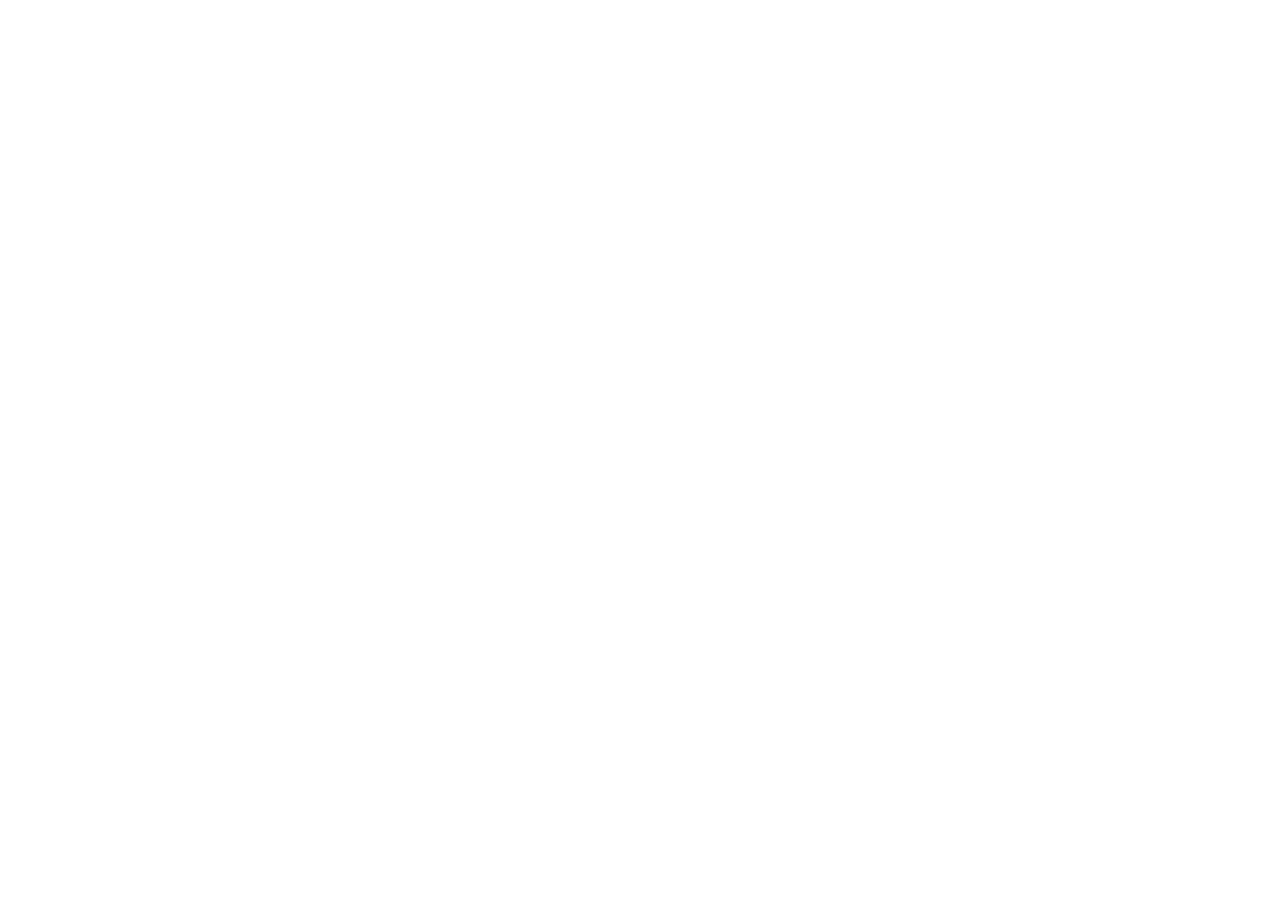
==== login.html @ a5b2ebad "初始化了第二遍学习大事件项目" ====
<!DOCTYPE html>
<html lang="en">

<head>
    <meta charset="UTF-8">
    <meta name="viewport" content="width=device-width, initial-scale=1.0">
    <title>大事件-登录/注册页</title>
</head>

<body>

</body>

</html>
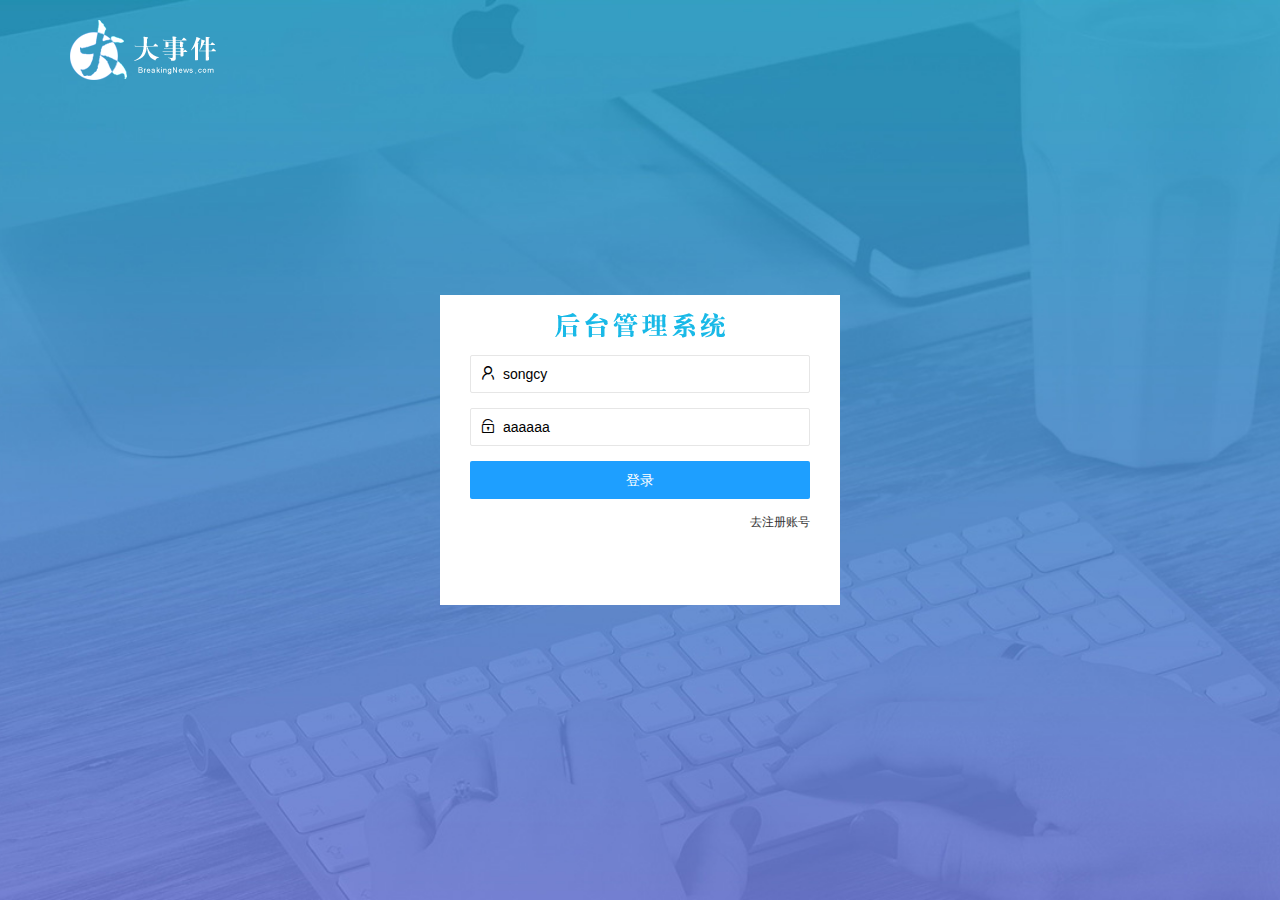
==== commit 4a21caea: "登录和注册页面开发完成" ====
--- a/login.html
+++ b/login.html
@@ -5,10 +5,91 @@
     <meta charset="UTF-8">
     <meta name="viewport" content="width=device-width, initial-scale=1.0">
     <title>大事件-登录/注册页</title>
+    <!-- 引入layui样式文件 -->
+    <link rel="stylesheet" href="/assets/lib/layui/css/layui.css">
+    <!-- 引入自己的样式文件 -->
+    <link rel="stylesheet" href="/assets/css/login.css">
 </head>
 
+
 <body>
+    <!-- 顶部logo模块 -->
+    <div class="layui-main">
+        <img src="/assets/images/logo.png" alt="">
+    </div>
+    <!-- 注册和登录区域 -->
+    <div class="loginAndRegBox">
+        <!-- 登录注册的标题 -->
+        <div class="titleBox"></div>
+        <!-- 登录div -->
+        <div class="login-box">
+            <form class="layui-form" id="form_login">
+                <!-- 用户名 -->
+                <div class="layui-form-item">
+                    <i class="layui-icon layui-icon-username"></i>
+                    <input value="songcy" type="text" name="username" required lay-verify="required" placeholder="请输入用户名"
+                        autocomplete="off" class="layui-input">
+                </div>
+                <!-- 密码 -->
+                <div class="layui-form-item">
+                    <i class="layui-icon layui-icon-password"></i>
+                    <input value="aaaaaa" type="text" name="password" required lay-verify="required|pwd" placeholder="请输入密码"
+                        autocomplete="off" class="layui-input">
+                </div>
+                <!-- 登录 -->
+                <div class="layui-form-item">
+                    <button class="layui-btn layui-btn-normal layui-btn-fluid" lay-submit
+                        lay-filter="formDemo">登录</button>
+                </div>
+                <!-- 点击跳转 -->
+                <div class="layui-form-item links">
+                    <a href="javascript:;" id="link_reg">去注册账号</a>
+                </div>
+            </form>
 
+        </div>
+        <!-- 注册div -->
+        <div class="reg-box">
+            <!-- 注册页面 -->
+            <form class="layui-form" id="form_reg">
+                <!-- 用户名 -->
+                <div class="layui-form-item">
+                    <i class="layui-icon layui-icon-username"></i>
+                    <input type="text" name="username" required lay-verify="required" placeholder="请输入用户名"
+                        autocomplete="off" class="layui-input">
+                </div>
+                <!-- 密码 -->
+                <div class="layui-form-item">
+                    <i class="layui-icon layui-icon-password"></i>
+                    <input type="text" name="password" required lay-verify="required|pwd" placeholder="请输入密码"
+                        autocomplete="off" class="layui-input">
+                </div>
+                <!-- 确认密码 -->
+                <div class="layui-form-item">
+                    <i class="layui-icon layui-icon-password"></i>
+                    <input type="text" name="repassword" required lay-verify="required|pwd|repwd" placeholder="请输入密码"
+                        autocomplete="off" class="layui-input">
+                </div>
+                <!-- 注册 -->
+                <div class="layui-form-item">
+                    <button class="layui-btn layui-btn-normal layui-btn-fluid" lay-submit
+                        lay-filter="formDemo">注册</button>
+                </div>
+                <!-- 点击跳转 -->
+                <div class="layui-form-item links">
+                    <a href="javascript:;" id="link_login">去登录</a>
+                </div>
+            </form>
+
+        </div>
+
+    </div>
+    <!-- 引入layui的JS文件 -->
+    <script src="/assets/lib/layui/layui.all.js"></script>
+    <!-- 引入jq文件 -->
+    <script src="/assets/lib/jquery.js"></script>
+    <!-- 引入自己的js -->
+    <script src="/assets/js/login.js"></script>
 </body>
 
 </html>--- a/assets/lib/layui/css/layui.css
+++ b/assets/lib/layui/css/layui.css
@@ -0,0 +1,2 @@
+/** layui-v2.5.5 MIT License By https://www.layui.com */
+ .layui-inline,img{display:inline-block;vertical-align:middle}h1,h2,h3,h4,h5,h6{font-weight:400}.layui-edge,.layui-header,.layui-inline,.layui-main{position:relative}.layui-body,.layui-edge,.layui-elip{overflow:hidden}.layui-btn,.layui-edge,.layui-inline,img{vertical-align:middle}.layui-btn,.layui-disabled,.layui-icon,.layui-unselect{-moz-user-select:none;-webkit-user-select:none;-ms-user-select:none}.layui-elip,.layui-form-checkbox span,.layui-form-pane .layui-form-label{text-overflow:ellipsis;white-space:nowrap}.layui-breadcrumb,.layui-tree-btnGroup{visibility:hidden}blockquote,body,button,dd,div,dl,dt,form,h1,h2,h3,h4,h5,h6,input,li,ol,p,pre,td,textarea,th,ul{margin:0;padding:0;-webkit-tap-highlight-color:rgba(0,0,0,0)}a:active,a:hover{outline:0}img{border:none}li{list-style:none}table{border-collapse:collapse;border-spacing:0}h4,h5,h6{font-size:100%}button,input,optgroup,option,select,textarea{font-family:inherit;font-size:inherit;font-style:inherit;font-weight:inherit;outline:0}pre{white-space:pre-wrap;white-space:-moz-pre-wrap;white-space:-pre-wrap;white-space:-o-pre-wrap;word-wrap:break-word}body{line-height:24px;font:14px Helvetica Neue,Helvetica,PingFang SC,Tahoma,Arial,sans-serif}hr{height:1px;margin:10px 0;border:0;clear:both}a{color:#333;text-decoration:none}a:hover{color:#777}a cite{font-style:normal;*cursor:pointer}.layui-border-box,.layui-border-box *{box-sizing:border-box}.layui-box,.layui-box *{box-sizing:content-box}.layui-clear{clear:both;*zoom:1}.layui-clear:after{content:'\20';clear:both;*zoom:1;display:block;height:0}.layui-inline{*display:inline;*zoom:1}.layui-edge{display:inline-block;width:0;height:0;border-width:6px;border-style:dashed;border-color:transparent}.layui-edge-top{top:-4px;border-bottom-color:#999;border-bottom-style:solid}.layui-edge-right{border-left-color:#999;border-left-style:solid}.layui-edge-bottom{top:2px;border-top-color:#999;border-top-style:solid}.layui-edge-left{border-right-color:#999;border-right-style:solid}.layui-disabled,.layui-disabled:hover{color:#d2d2d2!important;cursor:not-allowed!important}.layui-circle{border-radius:100%}.layui-show{display:block!important}.layui-hide{display:none!important}@font-face{font-family:layui-icon;src:url(../font/iconfont.eot?v=250);src:url(../font/iconfont.eot?v=250#iefix) format('embedded-opentype'),url(../font/iconfont.woff2?v=250) format('woff2'),url(../font/iconfont.woff?v=250) format('woff'),url(../font/iconfont.ttf?v=250) format('truetype'),url(../font/iconfont.svg?v=250#layui-icon) format('svg')}.layui-icon{font-family:layui-icon!important;font-size:16px;font-style:normal;-webkit-font-smoothing:antialiased;-moz-osx-font-smoothing:grayscale}.layui-icon-reply-fill:before{content:"\e611"}.layui-icon-set-fill:before{content:"\e614"}.layui-icon-menu-fill:before{content:"\e60f"}.layui-icon-search:before{content:"\e615"}.layui-icon-share:before{content:"\e641"}.layui-icon-set-sm:before{content:"\e620"}.layui-icon-engine:before{content:"\e628"}.layui-icon-close:before{content:"\1006"}.layui-icon-close-fill:before{content:"\1007"}.layui-icon-chart-screen:before{content:"\e629"}.layui-icon-star:before{content:"\e600"}.layui-icon-circle-dot:before{content:"\e617"}.layui-icon-chat:before{content:"\e606"}.layui-icon-release:before{content:"\e609"}.layui-icon-list:before{content:"\e60a"}.layui-icon-chart:before{content:"\e62c"}.layui-icon-ok-circle:before{content:"\1005"}.layui-icon-layim-theme:before{content:"\e61b"}.layui-icon-table:before{content:"\e62d"}.layui-icon-right:before{content:"\e602"}.layui-icon-left:before{content:"\e603"}.layui-icon-cart-simple:before{content:"\e698"}.layui-icon-face-cry:before{content:"\e69c"}.layui-icon-face-smile:before{content:"\e6af"}.layui-icon-survey:before{content:"\e6b2"}.layui-icon-tree:before{content:"\e62e"}.layui-icon-upload-circle:before{content:"\e62f"}.layui-icon-add-circle:before{content:"\e61f"}.layui-icon-download-circle:before{content:"\e601"}.layui-icon-templeate-1:before{content:"\e630"}.layui-icon-util:before{content:"\e631"}.layui-icon-face-surprised:before{content:"\e664"}.layui-icon-edit:before{content:"\e642"}.layui-icon-speaker:before{content:"\e645"}.layui-icon-down:before{content:"\e61a"}.layui-icon-file:before{content:"\e621"}.layui-icon-layouts:before{content:"\e632"}.layui-icon-rate-half:before{content:"\e6c9"}.layui-icon-add-circle-fine:before{content:"\e608"}.layui-icon-prev-circle:before{content:"\e633"}.layui-icon-read:before{content:"\e705"}.layui-icon-404:before{content:"\e61c"}.layui-icon-carousel:before{content:"\e634"}.layui-icon-help:before{content:"\e607"}.layui-icon-code-circle:before{content:"\e635"}.layui-icon-water:before{content:"\e636"}.layui-icon-username:before{content:"\e66f"}.layui-icon-find-fill:before{content:"\e670"}.layui-icon-about:before{content:"\e60b"}.layui-icon-location:before{content:"\e715"}.layui-icon-up:before{content:"\e619"}.layui-icon-pause:before{content:"\e651"}.layui-icon-date:before{content:"\e637"}.layui-icon-layim-uploadfile:before{content:"\e61d"}.layui-icon-delete:before{content:"\e640"}.layui-icon-play:before{content:"\e652"}.layui-icon-top:before{content:"\e604"}.layui-icon-friends:before{content:"\e612"}.layui-icon-refresh-3:before{content:"\e9aa"}.layui-icon-ok:before{content:"\e605"}.layui-icon-layer:before{content:"\e638"}.layui-icon-face-smile-fine:before{content:"\e60c"}.layui-icon-dollar:before{content:"\e659"}.layui-icon-group:before{content:"\e613"}.layui-icon-layim-download:before{content:"\e61e"}.layui-icon-picture-fine:before{content:"\e60d"}.layui-icon-link:before{content:"\e64c"}.layui-icon-diamond:before{content:"\e735"}.layui-icon-log:before{content:"\e60e"}.layui-icon-rate-solid:before{content:"\e67a"}.layui-icon-fonts-del:before{content:"\e64f"}.layui-icon-unlink:before{content:"\e64d"}.layui-icon-fonts-clear:before{content:"\e639"}.layui-icon-triangle-r:before{content:"\e623"}.layui-icon-circle:before{content:"\e63f"}.layui-icon-radio:before{content:"\e643"}.layui-icon-align-center:before{content:"\e647"}.layui-icon-align-right:before{content:"\e648"}.layui-icon-align-left:before{content:"\e649"}.layui-icon-loading-1:before{content:"\e63e"}.layui-icon-return:before{content:"\e65c"}.layui-icon-fonts-strong:before{content:"\e62b"}.layui-icon-upload:before{content:"\e67c"}.layui-icon-dialogue:before{content:"\e63a"}.layui-icon-video:before{content:"\e6ed"}.layui-icon-headset:before{content:"\e6fc"}.layui-icon-cellphone-fine:before{content:"\e63b"}.layui-icon-add-1:before{content:"\e654"}.layui-icon-face-smile-b:before{content:"\e650"}.layui-icon-fonts-html:before{content:"\e64b"}.layui-icon-form:before{content:"\e63c"}.layui-icon-cart:before{content:"\e657"}.layui-icon-camera-fill:before{content:"\e65d"}.layui-icon-tabs:before{content:"\e62a"}.layui-icon-fonts-code:before{content:"\e64e"}.layui-icon-fire:before{content:"\e756"}.layui-icon-set:before{content:"\e716"}.layui-icon-fonts-u:before{content:"\e646"}.layui-icon-triangle-d:before{content:"\e625"}.layui-icon-tips:before{content:"\e702"}.layui-icon-picture:before{content:"\e64a"}.layui-icon-more-vertical:before{content:"\e671"}.layui-icon-flag:before{content:"\e66c"}.layui-icon-loading:before{content:"\e63d"}.layui-icon-fonts-i:before{content:"\e644"}.layui-icon-refresh-1:before{content:"\e666"}.layui-icon-rmb:before{content:"\e65e"}.layui-icon-home:before{content:"\e68e"}.layui-icon-user:before{content:"\e770"}.layui-icon-notice:before{content:"\e667"}.layui-icon-login-weibo:before{content:"\e675"}.layui-icon-voice:before{content:"\e688"}.layui-icon-upload-drag:before{content:"\e681"}.layui-icon-login-qq:before{content:"\e676"}.layui-icon-snowflake:before{content:"\e6b1"}.layui-icon-file-b:before{content:"\e655"}.layui-icon-template:before{content:"\e663"}.layui-icon-auz:before{content:"\e672"}.layui-icon-console:before{content:"\e665"}.layui-icon-app:before{content:"\e653"}.layui-icon-prev:before{content:"\e65a"}.layui-icon-website:before{content:"\e7ae"}.layui-icon-next:before{content:"\e65b"}.layui-icon-component:before{content:"\e857"}.layui-icon-more:before{content:"\e65f"}.layui-icon-login-wechat:before{content:"\e677"}.layui-icon-shrink-right:before{content:"\e668"}.layui-icon-spread-left:before{content:"\e66b"}.layui-icon-camera:before{content:"\e660"}.layui-icon-note:before{content:"\e66e"}.layui-icon-refresh:before{content:"\e669"}.layui-icon-female:before{content:"\e661"}.layui-icon-male:before{content:"\e662"}.layui-icon-password:before{content:"\e673"}.layui-icon-senior:before{content:"\e674"}.layui-icon-theme:before{content:"\e66a"}.layui-icon-tread:before{content:"\e6c5"}.layui-icon-praise:before{content:"\e6c6"}.layui-icon-star-fill:before{content:"\e658"}.layui-icon-rate:before{content:"\e67b"}.layui-icon-template-1:before{content:"\e656"}.layui-icon-vercode:before{content:"\e679"}.layui-icon-cellphone:before{content:"\e678"}.layui-icon-screen-full:before{content:"\e622"}.layui-icon-screen-restore:before{content:"\e758"}.layui-icon-cols:before{content:"\e610"}.layui-icon-export:before{content:"\e67d"}.layui-icon-print:before{content:"\e66d"}.layui-icon-slider:before{content:"\e714"}.layui-icon-addition:before{content:"\e624"}.layui-icon-subtraction:before{content:"\e67e"}.layui-icon-service:before{content:"\e626"}.layui-icon-transfer:before{content:"\e691"}.layui-main{width:1140px;margin:0 auto}.layui-header{z-index:1000;height:60px}.layui-header a:hover{transition:all .5s;-webkit-transition:all .5s}.layui-side{position:fixed;left:0;top:0;bottom:0;z-index:999;width:200px;overflow-x:hidden}.layui-side-scroll{position:relative;width:220px;height:100%;overflow-x:hidden}.layui-body{position:absolute;left:200px;right:0;top:0;bottom:0;z-index:998;width:auto;overflow-y:auto;box-sizing:border-box}.layui-layout-body{overflow:hidden}.layui-layout-admin .layui-header{background-color:#23262E}.layui-layout-admin .layui-side{top:60px;width:200px;overflow-x:hidden}.layui-layout-admin .layui-body{position:fixed;top:60px;bottom:44px}.layui-layout-admin .layui-main{width:auto;margin:0 15px}.layui-layout-admin .layui-footer{position:fixed;left:200px;right:0;bottom:0;height:44px;line-height:44px;padding:0 15px;background-color:#eee}.layui-layout-admin .layui-logo{position:absolute;left:0;top:0;width:200px;height:100%;line-height:60px;text-align:center;color:#009688;font-size:16px}.layui-layout-admin .layui-header .layui-nav{background:0 0}.layui-layout-left{position:absolute!important;left:200px;top:0}.layui-layout-right{position:absolute!important;right:0;top:0}.layui-container{position:relative;margin:0 auto;padding:0 15px;box-sizing:border-box}.layui-fluid{position:relative;margin:0 auto;padding:0 15px}.layui-row:after,.layui-row:before{content:'';display:block;clear:both}.layui-col-lg1,.layui-col-lg10,.layui-col-lg11,.layui-col-lg12,.layui-col-lg2,.layui-col-lg3,.layui-col-lg4,.layui-col-lg5,.layui-col-lg6,.layui-col-lg7,.layui-col-lg8,.layui-col-lg9,.layui-col-md1,.layui-col-md10,.layui-col-md11,.layui-col-md12,.layui-col-md2,.layui-col-md3,.layui-col-md4,.layui-col-md5,.layui-col-md6,.layui-col-md7,.layui-col-md8,.layui-col-md9,.layui-col-sm1,.layui-col-sm10,.layui-col-sm11,.layui-col-sm12,.layui-col-sm2,.layui-col-sm3,.layui-col-sm4,.layui-col-sm5,.layui-col-sm6,.layui-col-sm7,.layui-col-sm8,.layui-col-sm9,.layui-col-xs1,.layui-col-xs10,.layui-col-xs11,.layui-col-xs12,.layui-col-xs2,.layui-col-xs3,.layui-col-xs4,.layui-col-xs5,.layui-col-xs6,.layui-col-xs7,.layui-col-xs8,.layui-col-xs9{position:relative;display:block;box-sizing:border-box}.layui-col-xs1,.layui-col-xs10,.layui-col-xs11,.layui-col-xs12,.layui-col-xs2,.layui-col-xs3,.layui-col-xs4,.layui-col-xs5,.layui-col-xs6,.layui-col-xs7,.layui-col-xs8,.layui-col-xs9{float:left}.layui-col-xs1{width:8.33333333%}.layui-col-xs2{width:16.66666667%}.layui-col-xs3{width:25%}.layui-col-xs4{width:33.33333333%}.layui-col-xs5{width:41.66666667%}.layui-col-xs6{width:50%}.layui-col-xs7{width:58.33333333%}.layui-col-xs8{width:66.66666667%}.layui-col-xs9{width:75%}.layui-col-xs10{width:83.33333333%}.layui-col-xs11{width:91.66666667%}.layui-col-xs12{width:100%}.layui-col-xs-offset1{margin-left:8.33333333%}.layui-col-xs-offset2{margin-left:16.66666667%}.layui-col-xs-offset3{margin-left:25%}.layui-col-xs-offset4{margin-left:33.33333333%}.layui-col-xs-offset5{margin-left:41.66666667%}.layui-col-xs-offset6{margin-left:50%}.layui-col-xs-offset7{margin-left:58.33333333%}.layui-col-xs-offset8{margin-left:66.66666667%}.layui-col-xs-offset9{margin-left:75%}.layui-col-xs-offset10{margin-left:83.33333333%}.layui-col-xs-offset11{margin-left:91.66666667%}.layui-col-xs-offset12{margin-left:100%}@media screen and (max-width:768px){.layui-hide-xs{display:none!important}.layui-show-xs-block{display:block!important}.layui-show-xs-inline{display:inline!important}.layui-show-xs-inline-block{display:inline-block!important}}@media screen and (min-width:768px){.layui-container{width:750px}.layui-hide-sm{display:none!important}.layui-show-sm-block{display:block!important}.layui-show-sm-inline{display:inline!important}.layui-show-sm-inline-block{display:inline-block!important}.layui-col-sm1,.layui-col-sm10,.layui-col-sm11,.layui-col-sm12,.layui-col-sm2,.layui-col-sm3,.layui-col-sm4,.layui-col-sm5,.layui-col-sm6,.layui-col-sm7,.layui-col-sm8,.layui-col-sm9{float:left}.layui-col-sm1{width:8.33333333%}.layui-col-sm2{width:16.66666667%}.layui-col-sm3{width:25%}.layui-col-sm4{width:33.33333333%}.layui-col-sm5{width:41.66666667%}.layui-col-sm6{width:50%}.layui-col-sm7{width:58.33333333%}.layui-col-sm8{width:66.66666667%}.layui-col-sm9{width:75%}.layui-col-sm10{width:83.33333333%}.layui-col-sm11{width:91.66666667%}.layui-col-sm12{width:100%}.layui-col-sm-offset1{margin-left:8.33333333%}.layui-col-sm-offset2{margin-left:16.66666667%}.layui-col-sm-offset3{margin-left:25%}.layui-col-sm-offset4{margin-left:33.33333333%}.layui-col-sm-offset5{margin-left:41.66666667%}.layui-col-sm-offset6{margin-left:50%}.layui-col-sm-offset7{margin-left:58.33333333%}.layui-col-sm-offset8{margin-left:66.66666667%}.layui-col-sm-offset9{margin-left:75%}.layui-col-sm-offset10{margin-left:83.33333333%}.layui-col-sm-offset11{margin-left:91.66666667%}.layui-col-sm-offset12{margin-left:100%}}@media screen and (min-width:992px){.layui-container{width:970px}.layui-hide-md{display:none!important}.layui-show-md-block{display:block!important}.layui-show-md-inline{display:inline!important}.layui-show-md-inline-block{display:inline-block!important}.layui-col-md1,.layui-col-md10,.layui-col-md11,.layui-col-md12,.layui-col-md2,.layui-col-md3,.layui-col-md4,.layui-col-md5,.layui-col-md6,.layui-col-md7,.layui-col-md8,.layui-col-md9{float:left}.layui-col-md1{width:8.33333333%}.layui-col-md2{width:16.66666667%}.layui-col-md3{width:25%}.layui-col-md4{width:33.33333333%}.layui-col-md5{width:41.66666667%}.layui-col-md6{width:50%}.layui-col-md7{width:58.33333333%}.layui-col-md8{width:66.66666667%}.layui-col-md9{width:75%}.layui-col-md10{width:83.33333333%}.layui-col-md11{width:91.66666667%}.layui-col-md12{width:100%}.layui-col-md-offset1{margin-left:8.33333333%}.layui-col-md-offset2{margin-left:16.66666667%}.layui-col-md-offset3{margin-left:25%}.layui-col-md-offset4{margin-left:33.33333333%}.layui-col-md-offset5{margin-left:41.66666667%}.layui-col-md-offset6{margin-left:50%}.layui-col-md-offset7{margin-left:58.33333333%}.layui-col-md-offset8{margin-left:66.66666667%}.layui-col-md-offset9{margin-left:75%}.layui-col-md-offset10{margin-left:83.33333333%}.layui-col-md-offset11{margin-left:91.66666667%}.layui-col-md-offset12{margin-left:100%}}@media screen and (min-width:1200px){.layui-container{width:1170px}.layui-hide-lg{display:none!important}.layui-show-lg-block{display:block!important}.layui-show-lg-inline{display:inline!important}.layui-show-lg-inline-block{display:inline-block!important}.layui-col-lg1,.layui-col-lg10,.layui-col-lg11,.layui-col-lg12,.layui-col-lg2,.layui-col-lg3,.layui-col-lg4,.layui-col-lg5,.layui-col-lg6,.layui-col-lg7,.layui-col-lg8,.layui-col-lg9{float:left}.layui-col-lg1{width:8.33333333%}.layui-col-lg2{width:16.66666667%}.layui-col-lg3{width:25%}.layui-col-lg4{width:33.33333333%}.layui-col-lg5{width:41.66666667%}.layui-col-lg6{width:50%}.layui-col-lg7{width:58.33333333%}.layui-col-lg8{width:66.66666667%}.layui-col-lg9{width:75%}.layui-col-lg10{width:83.33333333%}.layui-col-lg11{width:91.66666667%}.layui-col-lg12{width:100%}.layui-col-lg-offset1{margin-left:8.33333333%}.layui-col-lg-offset2{margin-left:16.66666667%}.layui-col-lg-offset3{margin-left:25%}.layui-col-lg-offset4{margin-left:33.33333333%}.layui-col-lg-offset5{margin-left:41.66666667%}.layui-col-lg-offset6{margin-left:50%}.layui-col-lg-offset7{margin-left:58.33333333%}.layui-col-lg-offset8{margin-left:66.66666667%}.layui-col-lg-offset9{margin-left:75%}.layui-col-lg-offset10{margin-left:83.33333333%}.layui-col-lg-offset11{margin-left:91.66666667%}.layui-col-lg-offset12{margin-left:100%}}.layui-col-space1{margin:-.5px}.layui-col-space1>*{padding:.5px}.layui-col-space3{margin:-1.5px}.layui-col-space3>*{padding:1.5px}.layui-col-space5{margin:-2.5px}.layui-col-space5>*{padding:2.5px}.layui-col-space8{margin:-3.5px}.layui-col-space8>*{padding:3.5px}.layui-col-space10{margin:-5px}.layui-col-space10>*{padding:5px}.layui-col-space12{margin:-6px}.layui-col-space12>*{padding:6px}.layui-col-space15{margin:-7.5px}.layui-col-space15>*{padding:7.5px}.layui-col-space18{margin:-9px}.layui-col-space18>*{padding:9px}.layui-col-space20{margin:-10px}.layui-col-space20>*{padding:10px}.layui-col-space22{margin:-11px}.layui-col-space22>*{padding:11px}.layui-col-space25{margin:-12.5px}.layui-col-space25>*{padding:12.5px}.layui-col-space30{margin:-15px}.layui-col-space30>*{padding:15px}.layui-btn,.layui-input,.layui-select,.layui-textarea,.layui-upload-button{outline:0;-webkit-appearance:none;transition:all .3s;-webkit-transition:all .3s;box-sizing:border-box}.layui-elem-quote{margin-bottom:10px;padding:15px;line-height:22px;border-left:5px solid #009688;border-radius:0 2px 2px 0;background-color:#f2f2f2}.layui-quote-nm{border-style:solid;border-width:1px 1px 1px 5px;background:0 0}.layui-elem-field{margin-bottom:10px;padding:0;border-width:1px;border-style:solid}.layui-elem-field legend{margin-left:20px;padding:0 10px;font-size:20px;font-weight:300}.layui-field-title{margin:10px 0 20px;border-width:1px 0 0}.layui-field-box{padding:10px 15px}.layui-field-title .layui-field-box{padding:10px 0}.layui-progress{position:relative;height:6px;border-radius:20px;background-color:#e2e2e2}.layui-progress-bar{position:absolute;left:0;top:0;width:0;max-width:100%;height:6px;border-radius:20px;text-align:right;background-color:#5FB878;transition:all .3s;-webkit-transition:all .3s}.layui-progress-big,.layui-progress-big .layui-progress-bar{height:18px;line-height:18px}.layui-progress-text{position:relative;top:-20px;line-height:18px;font-size:12px;color:#666}.layui-progress-big .layui-progress-text{position:static;padding:0 10px;color:#fff}.layui-collapse{border-width:1px;border-style:solid;border-radius:2px}.layui-colla-content,.layui-colla-item{border-top-width:1px;border-top-style:solid}.layui-colla-item:first-child{border-top:none}.layui-colla-title{position:relative;height:42px;line-height:42px;padding:0 15px 0 35px;color:#333;background-color:#f2f2f2;cursor:pointer;font-size:14px;overflow:hidden}.layui-colla-content{display:none;padding:10px 15px;line-height:22px;color:#666}.layui-colla-icon{position:absolute;left:15px;top:0;font-size:14px}.layui-card{margin-bottom:15px;border-radius:2px;background-color:#fff;box-shadow:0 1px 2px 0 rgba(0,0,0,.05)}.layui-card:last-child{margin-bottom:0}.layui-card-header{position:relative;height:42px;line-height:42px;padding:0 15px;border-bottom:1px solid #f6f6f6;color:#333;border-radius:2px 2px 0 0;font-size:14px}.layui-bg-black,.layui-bg-blue,.layui-bg-cyan,.layui-bg-green,.layui-bg-orange,.layui-bg-red{color:#fff!important}.layui-card-body{position:relative;padding:10px 15px;line-height:24px}.layui-card-body[pad15]{padding:15px}.layui-card-body[pad20]{padding:20px}.layui-card-body .layui-table{margin:5px 0}.layui-card .layui-tab{margin:0}.layui-panel-window{position:relative;padding:15px;border-radius:0;border-top:5px solid #E6E6E6;background-color:#fff}.layui-auxiliar-moving{position:fixed;left:0;right:0;top:0;bottom:0;width:100%;height:100%;background:0 0;z-index:9999999999}.layui-form-label,.layui-form-mid,.layui-form-select,.layui-input-block,.layui-input-inline,.layui-textarea{position:relative}.layui-bg-red{background-color:#FF5722!important}.layui-bg-orange{background-color:#FFB800!important}.layui-bg-green{background-color:#009688!important}.layui-bg-cyan{background-color:#2F4056!important}.layui-bg-blue{background-color:#1E9FFF!important}.layui-bg-black{background-color:#393D49!important}.layui-bg-gray{background-color:#eee!important;color:#666!important}.layui-badge-rim,.layui-colla-content,.layui-colla-item,.layui-collapse,.layui-elem-field,.layui-form-pane .layui-form-item[pane],.layui-form-pane .layui-form-label,.layui-input,.layui-layedit,.layui-layedit-tool,.layui-quote-nm,.layui-select,.layui-tab-bar,.layui-tab-card,.layui-tab-title,.layui-tab-title .layui-this:after,.layui-textarea{border-color:#e6e6e6}.layui-timeline-item:before,hr{background-color:#e6e6e6}.layui-text{line-height:22px;font-size:14px;color:#666}.layui-text h1,.layui-text h2,.layui-text h3{font-weight:500;color:#333}.layui-text h1{font-size:30px}.layui-text h2{font-size:24px}.layui-text h3{font-size:18px}.layui-text a:not(.layui-btn){color:#01AAED}.layui-text a:not(.layui-btn):hover{text-decoration:underline}.layui-text ul{padding:5px 0 5px 15px}.layui-text ul li{margin-top:5px;list-style-type:disc}.layui-text em,.layui-word-aux{color:#999!important;padding:0 5px!important}.layui-btn{display:inline-block;height:38px;line-height:38px;padding:0 18px;background-color:#009688;color:#fff;white-space:nowrap;text-align:center;font-size:14px;border:none;border-radius:2px;cursor:pointer}.layui-btn:hover{opacity:.8;filter:alpha(opacity=80);color:#fff}.layui-btn:active{opacity:1;filter:alpha(opacity=100)}.layui-btn+.layui-btn{margin-left:10px}.layui-btn-container{font-size:0}.layui-btn-container .layui-btn{margin-right:10px;margin-bottom:10px}.layui-btn-container .layui-btn+.layui-btn{margin-left:0}.layui-table .layui-btn-container .layui-btn{margin-bottom:9px}.layui-btn-radius{border-radius:100px}.layui-btn .layui-icon{margin-right:3px;font-size:18px;vertical-align:bottom;vertical-align:middle\9}.layui-btn-primary{border:1px solid #C9C9C9;background-color:#fff;color:#555}.layui-btn-primary:hover{border-color:#009688;color:#333}.layui-btn-normal{background-color:#1E9FFF}.layui-btn-warm{background-color:#FFB800}.layui-btn-danger{background-color:#FF5722}.layui-btn-checked{background-color:#5FB878}.layui-btn-disabled,.layui-btn-disabled:active,.layui-btn-disabled:hover{border:1px solid #e6e6e6;background-color:#FBFBFB;color:#C9C9C9;cursor:not-allowed;opacity:1}.layui-btn-lg{height:44px;line-height:44px;padding:0 25px;font-size:16px}.layui-btn-sm{height:30px;line-height:30px;padding:0 10px;font-size:12px}.layui-btn-sm i{font-size:16px!important}.layui-btn-xs{height:22px;line-height:22px;padding:0 5px;font-size:12px}.layui-btn-xs i{font-size:14px!important}.layui-btn-group{display:inline-block;vertical-align:middle;font-size:0}.layui-btn-group .layui-btn{margin-left:0!important;margin-right:0!important;border-left:1px solid rgba(255,255,255,.5);border-radius:0}.layui-btn-group .layui-btn-primary{border-left:none}.layui-btn-group .layui-btn-primary:hover{border-color:#C9C9C9;color:#009688}.layui-btn-group .layui-btn:first-child{border-left:none;border-radius:2px 0 0 2px}.layui-btn-group .layui-btn-primary:first-child{border-left:1px solid #c9c9c9}.layui-btn-group .layui-btn:last-child{border-radius:0 2px 2px 0}.layui-btn-group .layui-btn+.layui-btn{margin-left:0}.layui-btn-group+.layui-btn-group{margin-left:10px}.layui-btn-fluid{width:100%}.layui-input,.layui-select,.layui-textarea{height:38px;line-height:1.3;line-height:38px\9;border-width:1px;border-style:solid;background-color:#fff;border-radius:2px}.layui-input::-webkit-input-placeholder,.layui-select::-webkit-input-placeholder,.layui-textarea::-webkit-input-placeholder{line-height:1.3}.layui-input,.layui-textarea{display:block;width:100%;padding-left:10px}.layui-input:hover,.layui-textarea:hover{border-color:#D2D2D2!important}.layui-input:focus,.layui-textarea:focus{border-color:#C9C9C9!important}.layui-textarea{min-height:100px;height:auto;line-height:20px;padding:6px 10px;resize:vertical}.layui-select{padding:0 10px}.layui-form input[type=checkbox],.layui-form input[type=radio],.layui-form select{display:none}.layui-form [lay-ignore]{display:initial}.layui-form-item{margin-bottom:15px;clear:both;*zoom:1}.layui-form-item:after{content:'\20';clear:both;*zoom:1;display:block;height:0}.layui-form-label{float:left;display:block;padding:9px 15px;width:80px;font-weight:400;line-height:20px;text-align:right}.layui-form-label-col{display:block;float:none;padding:9px 0;line-height:20px;text-align:left}.layui-form-item .layui-inline{margin-bottom:5px;margin-right:10px}.layui-input-block{margin-left:110px;min-height:36px}.layui-input-inline{display:inline-block;vertical-align:middle}.layui-form-item .layui-input-inline{float:left;width:190px;margin-right:10px}.layui-form-text .layui-input-inline{width:auto}.layui-form-mid{float:left;display:block;padding:9px 0!important;line-height:20px;margin-right:10px}.layui-form-danger+.layui-form-select .layui-input,.layui-form-danger:focus{border-color:#FF5722!important}.layui-form-select .layui-input{padding-right:30px;cursor:pointer}.layui-form-select .layui-edge{position:absolute;right:10px;top:50%;margin-top:-3px;cursor:pointer;border-width:6px;border-top-color:#c2c2c2;border-top-style:solid;transition:all .3s;-webkit-transition:all .3s}.layui-form-select dl{display:none;position:absolute;left:0;top:42px;padding:5px 0;z-index:899;min-width:100%;border:1px solid #d2d2d2;max-height:300px;overflow-y:auto;background-color:#fff;border-radius:2px;box-shadow:0 2px 4px rgba(0,0,0,.12);box-sizing:border-box}.layui-form-select dl dd,.layui-form-select dl dt{padding:0 10px;line-height:36px;white-space:nowrap;overflow:hidden;text-overflow:ellipsis}.layui-form-select dl dt{font-size:12px;color:#999}.layui-form-select dl dd{cursor:pointer}.layui-form-select dl dd:hover{background-color:#f2f2f2;-webkit-transition:.5s all;transition:.5s all}.layui-form-select .layui-select-group dd{padding-left:20px}.layui-form-select dl dd.layui-select-tips{padding-left:10px!important;color:#999}.layui-form-select dl dd.layui-this{background-color:#5FB878;color:#fff}.layui-form-checkbox,.layui-form-select dl dd.layui-disabled{background-color:#fff}.layui-form-selected dl{display:block}.layui-form-checkbox,.layui-form-checkbox *,.layui-form-switch{display:inline-block;vertical-align:middle}.layui-form-selected .layui-edge{margin-top:-9px;-webkit-transform:rotate(180deg);transform:rotate(180deg);margin-top:-3px\9}:root .layui-form-selected .layui-edge{margin-top:-9px\0/IE9}.layui-form-selectup dl{top:auto;bottom:42px}.layui-select-none{margin:5px 0;text-align:center;color:#999}.layui-select-disabled .layui-disabled{border-color:#eee!important}.layui-select-disabled .layui-edge{border-top-color:#d2d2d2}.layui-form-checkbox{position:relative;height:30px;line-height:30px;margin-right:10px;padding-right:30px;cursor:pointer;font-size:0;-webkit-transition:.1s linear;transition:.1s linear;box-sizing:border-box}.layui-form-checkbox span{padding:0 10px;height:100%;font-size:14px;border-radius:2px 0 0 2px;background-color:#d2d2d2;color:#fff;overflow:hidden}.layui-form-checkbox:hover span{background-color:#c2c2c2}.layui-form-checkbox i{position:absolute;right:0;top:0;width:30px;height:28px;border:1px solid #d2d2d2;border-left:none;border-radius:0 2px 2px 0;color:#fff;font-size:20px;text-align:center}.layui-form-checkbox:hover i{border-color:#c2c2c2;color:#c2c2c2}.layui-form-checked,.layui-form-checked:hover{border-color:#5FB878}.layui-form-checked span,.layui-form-checked:hover span{background-color:#5FB878}.layui-form-checked i,.layui-form-checked:hover i{color:#5FB878}.layui-form-item .layui-form-checkbox{margin-top:4px}.layui-form-checkbox[lay-skin=primary]{height:auto!important;line-height:normal!important;min-width:18px;min-height:18px;border:none!important;margin-right:0;padding-left:28px;padding-right:0;background:0 0}.layui-form-checkbox[lay-skin=primary] span{padding-left:0;padding-right:15px;line-height:18px;background:0 0;color:#666}.layui-form-checkbox[lay-skin=primary] i{right:auto;left:0;width:16px;height:16px;line-height:16px;border:1px solid #d2d2d2;font-size:12px;border-radius:2px;background-color:#fff;-webkit-transition:.1s linear;transition:.1s linear}.layui-form-checkbox[lay-skin=primary]:hover i{border-color:#5FB878;color:#fff}.layui-form-checked[lay-skin=primary] i{border-color:#5FB878!important;background-color:#5FB878;color:#fff}.layui-checkbox-disbaled[lay-skin=primary] span{background:0 0!important;color:#c2c2c2}.layui-checkbox-disbaled[lay-skin=primary]:hover i{border-color:#d2d2d2}.layui-form-item .layui-form-checkbox[lay-skin=primary]{margin-top:10px}.layui-form-switch{position:relative;height:22px;line-height:22px;min-width:35px;padding:0 5px;margin-top:8px;border:1px solid #d2d2d2;border-radius:20px;cursor:pointer;background-color:#fff;-webkit-transition:.1s linear;transition:.1s linear}.layui-form-switch i{position:absolute;left:5px;top:3px;width:16px;height:16px;border-radius:20px;background-color:#d2d2d2;-webkit-transition:.1s linear;transition:.1s linear}.layui-form-switch em{position:relative;top:0;width:25px;margin-left:21px;padding:0!important;text-align:center!important;color:#999!important;font-style:normal!important;font-size:12px}.layui-form-onswitch{border-color:#5FB878;background-color:#5FB878}.layui-checkbox-disbaled,.layui-checkbox-disbaled i{border-color:#e2e2e2!important}.layui-form-onswitch i{left:100%;margin-left:-21px;background-color:#fff}.layui-form-onswitch em{margin-left:5px;margin-right:21px;color:#fff!important}.layui-checkbox-disbaled span{background-color:#e2e2e2!important}.layui-checkbox-disbaled:hover i{color:#fff!important}[lay-radio]{display:none}.layui-form-radio,.layui-form-radio *{display:inline-block;vertical-align:middle}.layui-form-radio{line-height:28px;margin:6px 10px 0 0;padding-right:10px;cursor:pointer;font-size:0}.layui-form-radio *{font-size:14px}.layui-form-radio>i{margin-right:8px;font-size:22px;color:#c2c2c2}.layui-form-radio>i:hover,.layui-form-radioed>i{color:#5FB878}.layui-radio-disbaled>i{color:#e2e2e2!important}.layui-form-pane .layui-form-label{width:110px;padding:8px 15px;height:38px;line-height:20px;border-width:1px;border-style:solid;border-radius:2px 0 0 2px;text-align:center;background-color:#FBFBFB;overflow:hidden;box-sizing:border-box}.layui-form-pane .layui-input-inline{margin-left:-1px}.layui-form-pane .layui-input-block{margin-left:110px;left:-1px}.layui-form-pane .layui-input{border-radius:0 2px 2px 0}.layui-form-pane .layui-form-text .layui-form-label{float:none;width:100%;border-radius:2px;box-sizing:border-box;text-align:left}.layui-form-pane .layui-form-text .layui-input-inline{display:block;margin:0;top:-1px;clear:both}.layui-form-pane .layui-form-text .layui-input-block{margin:0;left:0;top:-1px}.layui-form-pane .layui-form-text .layui-textarea{min-height:100px;border-radius:0 0 2px 2px}.layui-form-pane .layui-form-checkbox{margin:4px 0 4px 10px}.layui-form-pane .layui-form-radio,.layui-form-pane .layui-form-switch{margin-top:6px;margin-left:10px}.layui-form-pane .layui-form-item[pane]{position:relative;border-width:1px;border-style:solid}.layui-form-pane .layui-form-item[pane] .layui-form-label{position:absolute;left:0;top:0;height:100%;border-width:0 1px 0 0}.layui-form-pane .layui-form-item[pane] .layui-input-inline{margin-left:110px}@media screen and (max-width:450px){.layui-form-item .layui-form-label{text-overflow:ellipsis;overflow:hidden;white-space:nowrap}.layui-form-item .layui-inline{display:block;margin-right:0;margin-bottom:20px;clear:both}.layui-form-item .layui-inline:after{content:'\20';clear:both;display:block;height:0}.layui-form-item .layui-input-inline{display:block;float:none;left:-3px;width:auto;margin:0 0 10px 112px}.layui-form-item .layui-input-inline+.layui-form-mid{margin-left:110px;top:-5px;padding:0}.layui-form-item .layui-form-checkbox{margin-right:5px;margin-bottom:5px}}.layui-layedit{border-width:1px;border-style:solid;border-radius:2px}.layui-layedit-tool{padding:3px 5px;border-bottom-width:1px;border-bottom-style:solid;font-size:0}.layedit-tool-fixed{position:fixed;top:0;border-top:1px solid #e2e2e2}.layui-layedit-tool .layedit-tool-mid,.layui-layedit-tool .layui-icon{display:inline-block;vertical-align:middle;text-align:center;font-size:14px}.layui-layedit-tool .layui-icon{position:relative;width:32px;height:30px;line-height:30px;margin:3px 5px;color:#777;cursor:pointer;border-radius:2px}.layui-layedit-tool .layui-icon:hover{color:#393D49}.layui-layedit-tool .layui-icon:active{color:#000}.layui-layedit-tool .layedit-tool-active{background-color:#e2e2e2;color:#000}.layui-layedit-tool .layui-disabled,.layui-layedit-tool .layui-disabled:hover{color:#d2d2d2;cursor:not-allowed}.layui-layedit-tool .layedit-tool-mid{width:1px;height:18px;margin:0 10px;background-color:#d2d2d2}.layedit-tool-html{width:50px!important;font-size:30px!important}.layedit-tool-b,.layedit-tool-code,.layedit-tool-help{font-size:16px!important}.layedit-tool-d,.layedit-tool-face,.layedit-tool-image,.layedit-tool-unlink{font-size:18px!important}.layedit-tool-image input{position:absolute;font-size:0;left:0;top:0;width:100%;height:100%;opacity:.01;filter:Alpha(opacity=1);cursor:pointer}.layui-layedit-iframe iframe{display:block;width:100%}#LAY_layedit_code{overflow:hidden}.layui-laypage{display:inline-block;*display:inline;*zoom:1;vertical-align:middle;margin:10px 0;font-size:0}.layui-laypage>a:first-child,.layui-laypage>a:first-child em{border-radius:2px 0 0 2px}.layui-laypage>a:last-child,.layui-laypage>a:last-child em{border-radius:0 2px 2px 0}.layui-laypage>:first-child{margin-left:0!important}.layui-laypage>:last-child{margin-right:0!important}.layui-laypage a,.layui-laypage button,.layui-laypage input,.layui-laypage select,.layui-laypage span{border:1px solid #e2e2e2}.layui-laypage a,.layui-laypage span{display:inline-block;*display:inline;*zoom:1;vertical-align:middle;padding:0 15px;height:28px;line-height:28px;margin:0 -1px 5px 0;background-color:#fff;color:#333;font-size:12px}.layui-flow-more a *,.layui-laypage input,.layui-table-view select[lay-ignore]{display:inline-block}.layui-laypage a:hover{color:#009688}.layui-laypage em{font-style:normal}.layui-laypage .layui-laypage-spr{color:#999;font-weight:700}.layui-laypage a{text-decoration:none}.layui-laypage .layui-laypage-curr{position:relative}.layui-laypage .layui-laypage-curr em{position:relative;color:#fff}.layui-laypage .layui-laypage-curr .layui-laypage-em{position:absolute;left:-1px;top:-1px;padding:1px;width:100%;height:100%;background-color:#009688}.layui-laypage-em{border-radius:2px}.layui-laypage-next em,.layui-laypage-prev em{font-family:Sim sun;font-size:16px}.layui-laypage .layui-laypage-count,.layui-laypage .layui-laypage-limits,.layui-laypage .layui-laypage-refresh,.layui-laypage .layui-laypage-skip{margin-left:10px;margin-right:10px;padding:0;border:none}.layui-laypage .layui-laypage-limits,.layui-laypage .layui-laypage-refresh{vertical-align:top}.layui-laypage .layui-laypage-refresh i{font-size:18px;cursor:pointer}.layui-laypage select{height:22px;padding:3px;border-radius:2px;cursor:pointer}.layui-laypage .layui-laypage-skip{height:30px;line-height:30px;color:#999}.layui-laypage button,.layui-laypage input{height:30px;line-height:30px;border-radius:2px;vertical-align:top;background-color:#fff;box-sizing:border-box}.layui-laypage input{width:40px;margin:0 10px;padding:0 3px;text-align:center}.layui-laypage input:focus,.layui-laypage select:focus{border-color:#009688!important}.layui-laypage button{margin-left:10px;padding:0 10px;cursor:pointer}.layui-table,.layui-table-view{margin:10px 0}.layui-flow-more{margin:10px 0;text-align:center;color:#999;font-size:14px}.layui-flow-more a{height:32px;line-height:32px}.layui-flow-more a *{vertical-align:top}.layui-flow-more a cite{padding:0 20px;border-radius:3px;background-color:#eee;color:#333;font-style:normal}.layui-flow-more a cite:hover{opacity:.8}.layui-flow-more a i{font-size:30px;color:#737383}.layui-table{width:100%;background-color:#fff;color:#666}.layui-table tr{transition:all .3s;-webkit-transition:all .3s}.layui-table th{text-align:left;font-weight:400}.layui-table tbody tr:hover,.layui-table thead tr,.layui-table-click,.layui-table-header,.layui-table-hover,.layui-table-mend,.layui-table-patch,.layui-table-tool,.layui-table-total,.layui-table-total tr,.layui-table[lay-even] tr:nth-child(even){background-color:#f2f2f2}.layui-table td,.layui-table th,.layui-table-col-set,.layui-table-fixed-r,.layui-table-grid-down,.layui-table-header,.layui-table-page,.layui-table-tips-main,.layui-table-tool,.layui-table-total,.layui-table-view,.layui-table[lay-skin=line],.layui-table[lay-skin=row]{border-width:1px;border-style:solid;border-color:#e6e6e6}.layui-table td,.layui-table th{position:relative;padding:9px 15px;min-height:20px;line-height:20px;font-size:14px}.layui-table[lay-skin=line] td,.layui-table[lay-skin=line] th{border-width:0 0 1px}.layui-table[lay-skin=row] td,.layui-table[lay-skin=row] th{border-width:0 1px 0 0}.layui-table[lay-skin=nob] td,.layui-table[lay-skin=nob] th{border:none}.layui-table img{max-width:100px}.layui-table[lay-size=lg] td,.layui-table[lay-size=lg] th{padding:15px 30px}.layui-table-view .layui-table[lay-size=lg] .layui-table-cell{height:40px;line-height:40px}.layui-table[lay-size=sm] td,.layui-table[lay-size=sm] th{font-size:12px;padding:5px 10px}.layui-table-view .layui-table[lay-size=sm] .layui-table-cell{height:20px;line-height:20px}.layui-table[lay-data]{display:none}.layui-table-box{position:relative;overflow:hidden}.layui-table-view .layui-table{position:relative;width:auto;margin:0}.layui-table-view .layui-table[lay-skin=line]{border-width:0 1px 0 0}.layui-table-view .layui-table[lay-skin=row]{border-width:0 0 1px}.layui-table-view .layui-table td,.layui-table-view .layui-table th{padding:5px 0;border-top:none;border-left:none}.layui-table-view .layui-table th.layui-unselect .layui-table-cell span{cursor:pointer}.layui-table-view .layui-table td{cursor:default}.layui-table-view .layui-table td[data-edit=text]{cursor:text}.layui-table-view .layui-form-checkbox[lay-skin=primary] i{width:18px;height:18px}.layui-table-view .layui-form-radio{line-height:0;padding:0}.layui-table-view .layui-form-radio>i{margin:0;font-size:20px}.layui-table-init{position:absolute;left:0;top:0;width:100%;height:100%;text-align:center;z-index:110}.layui-table-init .layui-icon{position:absolute;left:50%;top:50%;margin:-15px 0 0 -15px;font-size:30px;color:#c2c2c2}.layui-table-header{border-width:0 0 1px;overflow:hidden}.layui-table-header .layui-table{margin-bottom:-1px}.layui-table-tool .layui-inline[lay-event]{position:relative;width:26px;height:26px;padding:5px;line-height:16px;margin-right:10px;text-align:center;color:#333;border:1px solid #ccc;cursor:pointer;-webkit-transition:.5s all;transition:.5s all}.layui-table-tool .layui-inline[lay-event]:hover{border:1px solid #999}.layui-table-tool-temp{padding-right:120px}.layui-table-tool-self{position:absolute;right:17px;top:10px}.layui-table-tool .layui-table-tool-self .layui-inline[lay-event]{margin:0 0 0 10px}.layui-table-tool-panel{position:absolute;top:29px;left:-1px;padding:5px 0;min-width:150px;min-height:40px;border:1px solid #d2d2d2;text-align:left;overflow-y:auto;background-color:#fff;box-shadow:0 2px 4px rgba(0,0,0,.12)}.layui-table-cell,.layui-table-tool-panel li{overflow:hidden;text-overflow:ellipsis;white-space:nowrap}.layui-table-tool-panel li{padding:0 10px;line-height:30px;-webkit-transition:.5s all;transition:.5s all}.layui-table-tool-panel li .layui-form-checkbox[lay-skin=primary]{width:100%;padding-left:28px}.layui-table-tool-panel li:hover{background-color:#f2f2f2}.layui-table-tool-panel li .layui-form-checkbox[lay-skin=primary] i{position:absolute;left:0;top:0}.layui-table-tool-panel li .layui-form-checkbox[lay-skin=primary] span{padding:0}.layui-table-tool .layui-table-tool-self .layui-table-tool-panel{left:auto;right:-1px}.layui-table-col-set{position:absolute;right:0;top:0;width:20px;height:100%;border-width:0 0 0 1px;background-color:#fff}.layui-table-sort{width:10px;height:20px;margin-left:5px;cursor:pointer!important}.layui-table-sort .layui-edge{position:absolute;left:5px;border-width:5px}.layui-table-sort .layui-table-sort-asc{top:3px;border-top:none;border-bottom-style:solid;border-bottom-color:#b2b2b2}.layui-table-sort .layui-table-sort-asc:hover{border-bottom-color:#666}.layui-table-sort .layui-table-sort-desc{bottom:5px;border-bottom:none;border-top-style:solid;border-top-color:#b2b2b2}.layui-table-sort .layui-table-sort-desc:hover{border-top-color:#666}.layui-table-sort[lay-sort=asc] .layui-table-sort-asc{border-bottom-color:#000}.layui-table-sort[lay-sort=desc] .layui-table-sort-desc{border-top-color:#000}.layui-table-cell{height:28px;line-height:28px;padding:0 15px;position:relative;box-sizing:border-box}.layui-table-cell .layui-form-checkbox[lay-skin=primary]{top:-1px;padding:0}.layui-table-cell .layui-table-link{color:#01AAED}.laytable-cell-checkbox,.laytable-cell-numbers,.laytable-cell-radio,.laytable-cell-space{padding:0;text-align:center}.layui-table-body{position:relative;overflow:auto;margin-right:-1px;margin-bottom:-1px}.layui-table-body .layui-none{line-height:26px;padding:15px;text-align:center;color:#999}.layui-table-fixed{position:absolute;left:0;top:0;z-index:101}.layui-table-fixed .layui-table-body{overflow:hidden}.layui-table-fixed-l{box-shadow:0 -1px 8px rgba(0,0,0,.08)}.layui-table-fixed-r{left:auto;right:-1px;border-width:0 0 0 1px;box-shadow:-1px 0 8px rgba(0,0,0,.08)}.layui-table-fixed-r .layui-table-header{position:relative;overflow:visible}.layui-table-mend{position:absolute;right:-49px;top:0;height:100%;width:50px}.layui-table-tool{position:relative;z-index:890;width:100%;min-height:50px;line-height:30px;padding:10px 15px;border-width:0 0 1px}.layui-table-tool .layui-btn-container{margin-bottom:-10px}.layui-table-page,.layui-table-total{border-width:1px 0 0;margin-bottom:-1px;overflow:hidden}.layui-table-page{position:relative;width:100%;padding:7px 7px 0;height:41px;font-size:12px;white-space:nowrap}.layui-table-page>div{height:26px}.layui-table-page .layui-laypage{margin:0}.layui-table-page .layui-laypage a,.layui-table-page .layui-laypage span{height:26px;line-height:26px;margin-bottom:10px;border:none;background:0 0}.layui-table-page .layui-laypage a,.layui-table-page .layui-laypage span.layui-laypage-curr{padding:0 12px}.layui-table-page .layui-laypage span{margin-left:0;padding:0}.layui-table-page .layui-laypage .layui-laypage-prev{margin-left:-7px!important}.layui-table-page .layui-laypage .layui-laypage-curr .layui-laypage-em{left:0;top:0;padding:0}.layui-table-page .layui-laypage button,.layui-table-page .layui-laypage input{height:26px;line-height:26px}.layui-table-page .layui-laypage input{width:40px}.layui-table-page .layui-laypage button{padding:0 10px}.layui-table-page select{height:18px}.layui-table-patch .layui-table-cell{padding:0;width:30px}.layui-table-edit{position:absolute;left:0;top:0;width:100%;height:100%;padding:0 14px 1px;border-radius:0;box-shadow:1px 1px 20px rgba(0,0,0,.15)}.layui-table-edit:focus{border-color:#5FB878!important}select.layui-table-edit{padding:0 0 0 10px;border-color:#C9C9C9}.layui-table-view .layui-form-checkbox,.layui-table-view .layui-form-radio,.layui-table-view .layui-form-switch{top:0;margin:0;box-sizing:content-box}.layui-table-view .layui-form-checkbox{top:-1px;height:26px;line-height:26px}.layui-table-view .layui-form-checkbox i{height:26px}.layui-table-grid .layui-table-cell{overflow:visible}.layui-table-grid-down{position:absolute;top:0;right:0;width:26px;height:100%;padding:5px 0;border-width:0 0 0 1px;text-align:center;background-color:#fff;color:#999;cursor:pointer}.layui-table-grid-down .layui-icon{position:absolute;top:50%;left:50%;margin:-8px 0 0 -8px}.layui-table-grid-down:hover{background-color:#fbfbfb}body .layui-table-tips .layui-layer-content{background:0 0;padding:0;box-shadow:0 1px 6px rgba(0,0,0,.12)}.layui-table-tips-main{margin:-44px 0 0 -1px;max-height:150px;padding:8px 15px;font-size:14px;overflow-y:scroll;background-color:#fff;color:#666}.layui-table-tips-c{position:absolute;right:-3px;top:-13px;width:20px;height:20px;padding:3px;cursor:pointer;background-color:#666;border-radius:50%;color:#fff}.layui-table-tips-c:hover{background-color:#777}.layui-table-tips-c:before{position:relative;right:-2px}.layui-upload-file{display:none!important;opacity:.01;filter:Alpha(opacity=1)}.layui-upload-drag,.layui-upload-form,.layui-upload-wrap{display:inline-block}.layui-upload-list{margin:10px 0}.layui-upload-choose{padding:0 10px;color:#999}.layui-upload-drag{position:relative;padding:30px;border:1px dashed #e2e2e2;background-color:#fff;text-align:center;cursor:pointer;color:#999}.layui-upload-drag .layui-icon{font-size:50px;color:#009688}.layui-upload-drag[lay-over]{border-color:#009688}.layui-upload-iframe{position:absolute;width:0;height:0;border:0;visibility:hidden}.layui-upload-wrap{position:relative;vertical-align:middle}.layui-upload-wrap .layui-upload-file{display:block!important;position:absolute;left:0;top:0;z-index:10;font-size:100px;width:100%;height:100%;opacity:.01;filter:Alpha(opacity=1);cursor:pointer}.layui-transfer-active,.layui-transfer-box{display:inline-block;vertical-align:middle}.layui-transfer-box,.layui-transfer-header,.layui-transfer-search{border-width:0;border-style:solid;border-color:#e6e6e6}.layui-transfer-box{position:relative;border-width:1px;width:200px;height:360px;border-radius:2px;background-color:#fff}.layui-transfer-box .layui-form-checkbox{width:100%;margin:0!important}.layui-transfer-header{height:38px;line-height:38px;padding:0 10px;border-bottom-width:1px}.layui-transfer-search{position:relative;padding:10px;border-bottom-width:1px}.layui-transfer-search .layui-input{height:32px;padding-left:30px;font-size:12px}.layui-transfer-search .layui-icon-search{position:absolute;left:20px;top:50%;margin-top:-8px;color:#666}.layui-transfer-active{margin:0 15px}.layui-transfer-active .layui-btn{display:block;margin:0;padding:0 15px;background-color:#5FB878;border-color:#5FB878;color:#fff}.layui-transfer-active .layui-btn-disabled{background-color:#FBFBFB;border-color:#e6e6e6;color:#C9C9C9}.layui-transfer-active .layui-btn:first-child{margin-bottom:15px}.layui-transfer-active .layui-btn .layui-icon{margin:0;font-size:14px!important}.layui-transfer-data{padding:5px 0;overflow:auto}.layui-transfer-data li{height:32px;line-height:32px;padding:0 10px}.layui-transfer-data li:hover{background-color:#f2f2f2;transition:.5s all}.layui-transfer-data .layui-none{padding:15px 10px;text-align:center;color:#999}.layui-nav{position:relative;padding:0 20px;background-color:#393D49;color:#fff;border-radius:2px;font-size:0;box-sizing:border-box}.layui-nav *{font-size:14px}.layui-nav .layui-nav-item{position:relative;display:inline-block;*display:inline;*zoom:1;vertical-align:middle;line-height:60px}.layui-nav .layui-nav-item a{display:block;padding:0 20px;color:#fff;color:rgba(255,255,255,.7);transition:all .3s;-webkit-transition:all .3s}.layui-nav .layui-this:after,.layui-nav-bar,.layui-nav-tree .layui-nav-itemed:after{position:absolute;left:0;top:0;width:0;height:5px;background-color:#5FB878;transition:all .2s;-webkit-transition:all .2s}.layui-nav-bar{z-index:1000}.layui-nav .layui-nav-item a:hover,.layui-nav .layui-this a{color:#fff}.layui-nav .layui-this:after{content:'';top:auto;bottom:0;width:100%}.layui-nav-img{width:30px;height:30px;margin-right:10px;border-radius:50%}.layui-nav .layui-nav-more{content:'';width:0;height:0;border-style:solid dashed dashed;border-color:#fff transparent transparent;overflow:hidden;cursor:pointer;transition:all .2s;-webkit-transition:all .2s;position:absolute;top:50%;right:3px;margin-top:-3px;border-width:6px;border-top-color:rgba(255,255,255,.7)}.layui-nav .layui-nav-mored,.layui-nav-itemed>a .layui-nav-more{margin-top:-9px;border-style:dashed dashed solid;border-color:transparent transparent #fff}.layui-nav-child{display:none;position:absolute;left:0;top:65px;min-width:100%;line-height:36px;padding:5px 0;box-shadow:0 2px 4px rgba(0,0,0,.12);border:1px solid #d2d2d2;background-color:#fff;z-index:100;border-radius:2px;white-space:nowrap}.layui-nav .layui-nav-child a{color:#333}.layui-nav .layui-nav-child a:hover{background-color:#f2f2f2;color:#000}.layui-nav-child dd{position:relative}.layui-nav .layui-nav-child dd.layui-this a,.layui-nav-child dd.layui-this{background-color:#5FB878;color:#fff}.layui-nav-child dd.layui-this:after{display:none}.layui-nav-tree{width:200px;padding:0}.layui-nav-tree .layui-nav-item{display:block;width:100%;line-height:45px}.layui-nav-tree .layui-nav-item a{position:relative;height:45px;line-height:45px;text-overflow:ellipsis;overflow:hidden;white-space:nowrap}.layui-nav-tree .layui-nav-item a:hover{background-color:#4E5465}.layui-nav-tree .layui-nav-bar{width:5px;height:0;background-color:#009688}.layui-nav-tree .layui-nav-child dd.layui-this,.layui-nav-tree .layui-nav-child dd.layui-this a,.layui-nav-tree .layui-this,.layui-nav-tree .layui-this>a,.layui-nav-tree .layui-this>a:hover{background-color:#009688;color:#fff}.layui-nav-tree .layui-this:after{display:none}.layui-nav-itemed>a,.layui-nav-tree .layui-nav-title a,.layui-nav-tree .layui-nav-title a:hover{color:#fff!important}.layui-nav-tree .layui-nav-child{position:relative;z-index:0;top:0;border:none;box-shadow:none}.layui-nav-tree .layui-nav-child a{height:40px;line-height:40px;color:#fff;color:rgba(255,255,255,.7)}.layui-nav-tree .layui-nav-child,.layui-nav-tree .layui-nav-child a:hover{background:0 0;color:#fff}.layui-nav-tree .layui-nav-more{right:10px}.layui-nav-itemed>.layui-nav-child{display:block;padding:0;background-color:rgba(0,0,0,.3)!important}.layui-nav-itemed>.layui-nav-child>.layui-this>.layui-nav-child{display:block}.layui-nav-side{position:fixed;top:0;bottom:0;left:0;overflow-x:hidden;z-index:999}.layui-bg-blue .layui-nav-bar,.layui-bg-blue .layui-nav-itemed:after,.layui-bg-blue .layui-this:after{background-color:#93D1FF}.layui-bg-blue .layui-nav-child dd.layui-this{background-color:#1E9FFF}.layui-bg-blue .layui-nav-itemed>a,.layui-nav-tree.layui-bg-blue .layui-nav-title a,.layui-nav-tree.layui-bg-blue .layui-nav-title a:hover{background-color:#007DDB!important}.layui-breadcrumb{font-size:0}.layui-breadcrumb>*{font-size:14px}.layui-breadcrumb a{color:#999!important}.layui-breadcrumb a:hover{color:#5FB878!important}.layui-breadcrumb a cite{color:#666;font-style:normal}.layui-breadcrumb span[lay-separator]{margin:0 10px;color:#999}.layui-tab{margin:10px 0;text-align:left!important}.layui-tab[overflow]>.layui-tab-title{overflow:hidden}.layui-tab-title{position:relative;left:0;height:40px;white-space:nowrap;font-size:0;border-bottom-width:1px;border-bottom-style:solid;transition:all .2s;-webkit-transition:all .2s}.layui-tab-title li{display:inline-block;*display:inline;*zoom:1;vertical-align:middle;font-size:14px;transition:all .2s;-webkit-transition:all .2s;position:relative;line-height:40px;min-width:65px;padding:0 15px;text-align:center;cursor:pointer}.layui-tab-title li a{display:block}.layui-tab-title .layui-this{color:#000}.layui-tab-title .layui-this:after{position:absolute;left:0;top:0;content:'';width:100%;height:41px;border-width:1px;border-style:solid;border-bottom-color:#fff;border-radius:2px 2px 0 0;box-sizing:border-box;pointer-events:none}.layui-tab-bar{position:absolute;right:0;top:0;z-index:10;width:30px;height:39px;line-height:39px;border-width:1px;border-style:solid;border-radius:2px;text-align:center;background-color:#fff;cursor:pointer}.layui-tab-bar .layui-icon{position:relative;display:inline-block;top:3px;transition:all .3s;-webkit-transition:all .3s}.layui-tab-item{display:none}.layui-tab-more{padding-right:30px;height:auto!important;white-space:normal!important}.layui-tab-more li.layui-this:after{border-bottom-color:#e2e2e2;border-radius:2px}.layui-tab-more .layui-tab-bar .layui-icon{top:-2px;top:3px\9;-webkit-transform:rotate(180deg);transform:rotate(180deg)}:root .layui-tab-more .layui-tab-bar .layui-icon{top:-2px\0/IE9}.layui-tab-content{padding:10px}.layui-tab-title li .layui-tab-close{position:relative;display:inline-block;width:18px;height:18px;line-height:20px;margin-left:8px;top:1px;text-align:center;font-size:14px;color:#c2c2c2;transition:all .2s;-webkit-transition:all .2s}.layui-tab-title li .layui-tab-close:hover{border-radius:2px;background-color:#FF5722;color:#fff}.layui-tab-brief>.layui-tab-title .layui-this{color:#009688}.layui-tab-brief>.layui-tab-more li.layui-this:after,.layui-tab-brief>.layui-tab-title .layui-this:after{border:none;border-radius:0;border-bottom:2px solid #5FB878}.layui-tab-brief[overflow]>.layui-tab-title .layui-this:after{top:-1px}.layui-tab-card{border-width:1px;border-style:solid;border-radius:2px;box-shadow:0 2px 5px 0 rgba(0,0,0,.1)}.layui-tab-card>.layui-tab-title{background-color:#f2f2f2}.layui-tab-card>.layui-tab-title li{margin-right:-1px;margin-left:-1px}.layui-tab-card>.layui-tab-title .layui-this{background-color:#fff}.layui-tab-card>.layui-tab-title .layui-this:after{border-top:none;border-width:1px;border-bottom-color:#fff}.layui-tab-card>.layui-tab-title .layui-tab-bar{height:40px;line-height:40px;border-radius:0;border-top:none;border-right:none}.layui-tab-card>.layui-tab-more .layui-this{background:0 0;color:#5FB878}.layui-tab-card>.layui-tab-more .layui-this:after{border:none}.layui-timeline{padding-left:5px}.layui-timeline-item{position:relative;padding-bottom:20px}.layui-timeline-axis{position:absolute;left:-5px;top:0;z-index:10;width:20px;height:20px;line-height:20px;background-color:#fff;color:#5FB878;border-radius:50%;text-align:center;cursor:pointer}.layui-timeline-axis:hover{color:#FF5722}.layui-timeline-item:before{content:'';position:absolute;left:5px;top:0;z-index:0;width:1px;height:100%}.layui-timeline-item:last-child:before{display:none}.layui-timeline-item:first-child:before{display:block}.layui-timeline-content{padding-left:25px}.layui-timeline-title{position:relative;margin-bottom:10px}.layui-badge,.layui-badge-dot,.layui-badge-rim{position:relative;display:inline-block;padding:0 6px;font-size:12px;text-align:center;background-color:#FF5722;color:#fff;border-radius:2px}.layui-badge{height:18px;line-height:18px}.layui-badge-dot{width:8px;height:8px;padding:0;border-radius:50%}.layui-badge-rim{height:18px;line-height:18px;border-width:1px;border-style:solid;background-color:#fff;color:#666}.layui-btn .layui-badge,.layui-btn .layui-badge-dot{margin-left:5px}.layui-nav .layui-badge,.layui-nav .layui-badge-dot{position:absolute;top:50%;margin:-8px 6px 0}.layui-tab-title .layui-badge,.layui-tab-title .layui-badge-dot{left:5px;top:-2px}.layui-carousel{position:relative;left:0;top:0;background-color:#f8f8f8}.layui-carousel>[carousel-item]{position:relative;width:100%;height:100%;overflow:hidden}.layui-carousel>[carousel-item]:before{position:absolute;content:'\e63d';left:50%;top:50%;width:100px;line-height:20px;margin:-10px 0 0 -50px;text-align:center;color:#c2c2c2;font-family:layui-icon!important;font-size:30px;font-style:normal;-webkit-font-smoothing:antialiased;-moz-osx-font-smoothing:grayscale}.layui-carousel>[carousel-item]>*{display:none;position:absolute;left:0;top:0;width:100%;height:100%;background-color:#f8f8f8;transition-duration:.3s;-webkit-transition-duration:.3s}.layui-carousel-updown>*{-webkit-transition:.3s ease-in-out up;transition:.3s ease-in-out up}.layui-carousel-arrow{display:none\9;opacity:0;position:absolute;left:10px;top:50%;margin-top:-18px;width:36px;height:36px;line-height:36px;text-align:center;font-size:20px;border:0;border-radius:50%;background-color:rgba(0,0,0,.2);color:#fff;-webkit-transition-duration:.3s;transition-duration:.3s;cursor:pointer}.layui-carousel-arrow[lay-type=add]{left:auto!important;right:10px}.layui-carousel:hover .layui-carousel-arrow[lay-type=add],.layui-carousel[lay-arrow=always] .layui-carousel-arrow[lay-type=add]{right:20px}.layui-carousel[lay-arrow=always] .layui-carousel-arrow{opacity:1;left:20px}.layui-carousel[lay-arrow=none] .layui-carousel-arrow{display:none}.layui-carousel-arrow:hover,.layui-carousel-ind ul:hover{background-color:rgba(0,0,0,.35)}.layui-carousel:hover .layui-carousel-arrow{display:block\9;opacity:1;left:20px}.layui-carousel-ind{position:relative;top:-35px;width:100%;line-height:0!important;text-align:center;font-size:0}.layui-carousel[lay-indicator=outside]{margin-bottom:30px}.layui-carousel[lay-indicator=outside] .layui-carousel-ind{top:10px}.layui-carousel[lay-indicator=outside] .layui-carousel-ind ul{background-color:rgba(0,0,0,.5)}.layui-carousel[lay-indicator=none] .layui-carousel-ind{display:none}.layui-carousel-ind ul{display:inline-block;padding:5px;background-color:rgba(0,0,0,.2);border-radius:10px;-webkit-transition-duration:.3s;transition-duration:.3s}.layui-carousel-ind li{display:inline-block;width:10px;height:10px;margin:0 3px;font-size:14px;background-color:#e2e2e2;background-color:rgba(255,255,255,.5);border-radius:50%;cursor:pointer;-webkit-transition-duration:.3s;transition-duration:.3s}.layui-carousel-ind li:hover{background-color:rgba(255,255,255,.7)}.layui-carousel-ind li.layui-this{background-color:#fff}.layui-carousel>[carousel-item]>.layui-carousel-next,.layui-carousel>[carousel-item]>.layui-carousel-prev,.layui-carousel>[carousel-item]>.layui-this{display:block}.layui-carousel>[carousel-item]>.layui-this{left:0}.layui-carousel>[carousel-item]>.layui-carousel-prev{left:-100%}.layui-carousel>[carousel-item]>.layui-carousel-next{left:100%}.layui-carousel>[carousel-item]>.layui-carousel-next.layui-carousel-left,.layui-carousel>[carousel-item]>.layui-carousel-prev.layui-carousel-right{left:0}.layui-carousel>[carousel-item]>.layui-this.layui-carousel-left{left:-100%}.layui-carousel>[carousel-item]>.layui-this.layui-carousel-right{left:100%}.layui-carousel[lay-anim=updown] .layui-carousel-arrow{left:50%!important;top:20px;margin:0 0 0 -18px}.layui-carousel[lay-anim=updown]>[carousel-item]>*,.layui-carousel[lay-anim=fade]>[carousel-item]>*{left:0!important}.layui-carousel[lay-anim=updown] .layui-carousel-arrow[lay-type=add]{top:auto!important;bottom:20px}.layui-carousel[lay-anim=updown] .layui-carousel-ind{position:absolute;top:50%;right:20px;width:auto;height:auto}.layui-carousel[lay-anim=updown] .layui-carousel-ind ul{padding:3px 5px}.layui-carousel[lay-anim=updown] .layui-carousel-ind li{display:block;margin:6px 0}.layui-carousel[lay-anim=updown]>[carousel-item]>.layui-this{top:0}.layui-carousel[lay-anim=updown]>[carousel-item]>.layui-carousel-prev{top:-100%}.layui-carousel[lay-anim=updown]>[carousel-item]>.layui-carousel-next{top:100%}.layui-carousel[lay-anim=updown]>[carousel-item]>.layui-carousel-next.layui-carousel-left,.layui-carousel[lay-anim=updown]>[carousel-item]>.layui-carousel-prev.layui-carousel-right{top:0}.layui-carousel[lay-anim=updown]>[carousel-item]>.layui-this.layui-carousel-left{top:-100%}.layui-carousel[lay-anim=updown]>[carousel-item]>.layui-this.layui-carousel-right{top:100%}.layui-carousel[lay-anim=fade]>[carousel-item]>.layui-carousel-next,.layui-carousel[lay-anim=fade]>[carousel-item]>.layui-carousel-prev{opacity:0}.layui-carousel[lay-anim=fade]>[carousel-item]>.layui-carousel-next.layui-carousel-left,.layui-carousel[lay-anim=fade]>[carousel-item]>.layui-carousel-prev.layui-carousel-right{opacity:1}.layui-carousel[lay-anim=fade]>[carousel-item]>.layui-this.layui-carousel-left,.layui-carousel[lay-anim=fade]>[carousel-item]>.layui-this.layui-carousel-right{opacity:0}.layui-fixbar{position:fixed;right:15px;bottom:15px;z-index:999999}.layui-fixbar li{width:50px;height:50px;line-height:50px;margin-bottom:1px;text-align:center;cursor:pointer;font-size:30px;background-color:#9F9F9F;color:#fff;border-radius:2px;opacity:.95}.layui-fixbar li:hover{opacity:.85}.layui-fixbar li:active{opacity:1}.layui-fixbar .layui-fixbar-top{display:none;font-size:40px}body .layui-util-face{border:none;background:0 0}body .layui-util-face .layui-layer-content{padding:0;background-color:#fff;color:#666;box-shadow:none}.layui-util-face .layui-layer-TipsG{display:none}.layui-util-face ul{position:relative;width:372px;padding:10px;border:1px solid #D9D9D9;background-color:#fff;box-shadow:0 0 20px rgba(0,0,0,.2)}.layui-util-face ul li{cursor:pointer;float:left;border:1px solid #e8e8e8;height:22px;width:26px;overflow:hidden;margin:-1px 0 0 -1px;padding:4px 2px;text-align:center}.layui-util-face ul li:hover{position:relative;z-index:2;border:1px solid #eb7350;background:#fff9ec}.layui-code{position:relative;margin:10px 0;padding:15px;line-height:20px;border:1px solid #ddd;border-left-width:6px;background-color:#F2F2F2;color:#333;font-family:Courier New;font-size:12px}.layui-rate,.layui-rate *{display:inline-block;vertical-align:middle}.layui-rate{padding:10px 5px 10px 0;font-size:0}.layui-rate li i.layui-icon{font-size:20px;color:#FFB800;margin-right:5px;transition:all .3s;-webkit-transition:all .3s}.layui-rate li i:hover{cursor:pointer;transform:scale(1.12);-webkit-transform:scale(1.12)}.layui-rate[readonly] li i:hover{cursor:default;transform:scale(1)}.layui-colorpicker{width:26px;height:26px;border:1px solid #e6e6e6;padding:5px;border-radius:2px;line-height:24px;display:inline-block;cursor:pointer;transition:all .3s;-webkit-transition:all .3s}.layui-colorpicker:hover{border-color:#d2d2d2}.layui-colorpicker.layui-colorpicker-lg{width:34px;height:34px;line-height:32px}.layui-colorpicker.layui-colorpicker-sm{width:24px;height:24px;line-height:22px}.layui-colorpicker.layui-colorpicker-xs{width:22px;height:22px;line-height:20px}.layui-colorpicker-trigger-bgcolor{display:block;background:url([data-uri]);border-radius:2px}.layui-colorpicker-trigger-span{display:block;height:100%;box-sizing:border-box;border:1px solid rgba(0,0,0,.15);border-radius:2px;text-align:center}.layui-colorpicker-trigger-i{display:inline-block;color:#FFF;font-size:12px}.layui-colorpicker-trigger-i.layui-icon-close{color:#999}.layui-colorpicker-main{position:absolute;z-index:66666666;width:280px;padding:7px;background:#FFF;border:1px solid #d2d2d2;border-radius:2px;box-shadow:0 2px 4px rgba(0,0,0,.12)}.layui-colorpicker-main-wrapper{height:180px;position:relative}.layui-colorpicker-basis{width:260px;height:100%;position:relative}.layui-colorpicker-basis-white{width:100%;height:100%;position:absolute;top:0;left:0;background:linear-gradient(90deg,#FFF,hsla(0,0%,100%,0))}.layui-colorpicker-basis-black{width:100%;height:100%;position:absolute;top:0;left:0;background:linear-gradient(0deg,#000,transparent)}.layui-colorpicker-basis-cursor{width:10px;height:10px;border:1px solid #FFF;border-radius:50%;position:absolute;top:-3px;right:-3px;cursor:pointer}.layui-colorpicker-side{position:absolute;top:0;right:0;width:12px;height:100%;background:linear-gradient(red,#FF0,#0F0,#0FF,#00F,#F0F,red)}.layui-colorpicker-side-slider{width:100%;height:5px;box-shadow:0 0 1px #888;box-sizing:border-box;background:#FFF;border-radius:1px;border:1px solid #f0f0f0;cursor:pointer;position:absolute;left:0}.layui-colorpicker-main-alpha{display:none;height:12px;margin-top:7px;background:url([data-uri])}.layui-colorpicker-alpha-bgcolor{height:100%;position:relative}.layui-colorpicker-alpha-slider{width:5px;height:100%;box-shadow:0 0 1px #888;box-sizing:border-box;background:#FFF;border-radius:1px;border:1px solid #f0f0f0;cursor:pointer;position:absolute;top:0}.layui-colorpicker-main-pre{padding-top:7px;font-size:0}.layui-colorpicker-pre{width:20px;height:20px;border-radius:2px;display:inline-block;margin-left:6px;margin-bottom:7px;cursor:pointer}.layui-colorpicker-pre:nth-child(11n+1){margin-left:0}.layui-colorpicker-pre-isalpha{background:url([data-uri])}.layui-colorpicker-pre.layui-this{box-shadow:0 0 3px 2px rgba(0,0,0,.15)}.layui-colorpicker-pre>div{height:100%;border-radius:2px}.layui-colorpicker-main-input{text-align:right;padding-top:7px}.layui-colorpicker-main-input .layui-btn-container .layui-btn{margin:0 0 0 10px}.layui-colorpicker-main-input div.layui-inline{float:left;margin-right:10px;font-size:14px}.layui-colorpicker-main-input input.layui-input{width:150px;height:30px;color:#666}.layui-slider{height:4px;background:#e2e2e2;border-radius:3px;position:relative;cursor:pointer}.layui-slider-bar{border-radius:3px;position:absolute;height:100%}.layui-slider-step{position:absolute;top:0;width:4px;height:4px;border-radius:50%;background:#FFF;-webkit-transform:translateX(-50%);transform:translateX(-50%)}.layui-slider-wrap{width:36px;height:36px;position:absolute;top:-16px;-webkit-transform:translateX(-50%);transform:translateX(-50%);z-index:10;text-align:center}.layui-slider-wrap-btn{width:12px;height:12px;border-radius:50%;background:#FFF;display:inline-block;vertical-align:middle;cursor:pointer;transition:.3s}.layui-slider-wrap:after{content:"";height:100%;display:inline-block;vertical-align:middle}.layui-slider-wrap-btn.layui-slider-hover,.layui-slider-wrap-btn:hover{transform:scale(1.2)}.layui-slider-wrap-btn.layui-disabled:hover{transform:scale(1)!important}.layui-slider-tips{position:absolute;top:-42px;z-index:66666666;white-space:nowrap;display:none;-webkit-transform:translateX(-50%);transform:translateX(-50%);color:#FFF;background:#000;border-radius:3px;height:25px;line-height:25px;padding:0 10px}.layui-slider-tips:after{content:'';position:absolute;bottom:-12px;left:50%;margin-left:-6px;width:0;height:0;border-width:6px;border-style:solid;border-color:#000 transparent transparent}.layui-slider-input{width:70px;height:32px;border:1px solid #e6e6e6;border-radius:3px;font-size:16px;line-height:32px;position:absolute;right:0;top:-15px}.layui-slider-input-btn{display:none;position:absolute;top:0;right:0;width:20px;height:100%;border-left:1px solid #d2d2d2}.layui-slider-input-btn i{cursor:pointer;position:absolute;right:0;bottom:0;width:20px;height:50%;font-size:12px;line-height:16px;text-align:center;color:#999}.layui-slider-input-btn i:first-child{top:0;border-bottom:1px solid #d2d2d2}.layui-slider-input-txt{height:100%;font-size:14px}.layui-slider-input-txt input{height:100%;border:none}.layui-slider-input-btn i:hover{color:#009688}.layui-slider-vertical{width:4px;margin-left:34px}.layui-slider-vertical .layui-slider-bar{width:4px}.layui-slider-vertical .layui-slider-step{top:auto;left:0;-webkit-transform:translateY(50%);transform:translateY(50%)}.layui-slider-vertical .layui-slider-wrap{top:auto;left:-16px;-webkit-transform:translateY(50%);transform:translateY(50%)}.layui-slider-vertical .layui-slider-tips{top:auto;left:2px}@media \0screen{.layui-slider-wrap-btn{margin-left:-20px}.layui-slider-vertical .layui-slider-wrap-btn{margin-left:0;margin-bottom:-20px}.layui-slider-vertical .layui-slider-tips{margin-left:-8px}.layui-slider>span{margin-left:8px}}.layui-tree{line-height:22px}.layui-tree .layui-form-checkbox{margin:0!important}.layui-tree-set{width:100%;position:relative}.layui-tree-pack{display:none;padding-left:20px;position:relative}.layui-tree-iconClick,.layui-tree-main{display:inline-block;vertical-align:middle}.layui-tree-line .layui-tree-pack{padding-left:27px}.layui-tree-line .layui-tree-set .layui-tree-set:after{content:'';position:absolute;top:14px;left:-9px;width:17px;height:0;border-top:1px dotted #c0c4cc}.layui-tree-entry{position:relative;padding:3px 0;height:20px;white-space:nowrap}.layui-tree-entry:hover{background-color:#eee}.layui-tree-line .layui-tree-entry:hover{background-color:rgba(0,0,0,0)}.layui-tree-line .layui-tree-entry:hover .layui-tree-txt{color:#999;text-decoration:underline;transition:.3s}.layui-tree-main{cursor:pointer;padding-right:10px}.layui-tree-line .layui-tree-set:before{content:'';position:absolute;top:0;left:-9px;width:0;height:100%;border-left:1px dotted #c0c4cc}.layui-tree-line .layui-tree-set.layui-tree-setLineShort:before{height:13px}.layui-tree-line .layui-tree-set.layui-tree-setHide:before{height:0}.layui-tree-iconClick{position:relative;height:20px;line-height:20px;margin:0 10px;color:#c0c4cc}.layui-tree-icon{height:12px;line-height:12px;width:12px;text-align:center;border:1px solid #c0c4cc}.layui-tree-iconClick .layui-icon{font-size:18px}.layui-tree-icon .layui-icon{font-size:12px;color:#666}.layui-tree-iconArrow{padding:0 5px}.layui-tree-iconArrow:after{content:'';position:absolute;left:4px;top:3px;z-index:100;width:0;height:0;border-width:5px;border-style:solid;border-color:transparent transparent transparent #c0c4cc;transition:.5s}.layui-tree-btnGroup,.layui-tree-editInput{position:relative;vertical-align:middle;display:inline-block}.layui-tree-spread>.layui-tree-entry>.layui-tree-iconClick>.layui-tree-iconArrow:after{transform:rotate(90deg) translate(3px,4px)}.layui-tree-txt{display:inline-block;vertical-align:middle;color:#555}.layui-tree-search{margin-bottom:15px;color:#666}.layui-tree-btnGroup .layui-icon{display:inline-block;vertical-align:middle;padding:0 2px;cursor:pointer}.layui-tree-btnGroup .layui-icon:hover{color:#999;transition:.3s}.layui-tree-entry:hover .layui-tree-btnGroup{visibility:visible}.layui-tree-editInput{height:20px;line-height:20px;padding:0 3px;border:none;background-color:rgba(0,0,0,.05)}.layui-tree-emptyText{text-align:center;color:#999}.layui-anim{-webkit-animation-duration:.3s;animation-duration:.3s;-webkit-animation-fill-mode:both;animation-fill-mode:both}.layui-anim.layui-icon{display:inline-block}.layui-anim-loop{-webkit-animation-iteration-count:infinite;animation-iteration-count:infinite}.layui-trans,.layui-trans a{transition:all .3s;-webkit-transition:all .3s}@-webkit-keyframes layui-rotate{from{-webkit-transform:rotate(0)}to{-webkit-transform:rotate(360deg)}}@keyframes layui-rotate{from{transform:rotate(0)}to{transform:rotate(360deg)}}.layui-anim-rotate{-webkit-animation-name:layui-rotate;animation-name:layui-rotate;-webkit-animation-duration:1s;animation-duration:1s;-webkit-animation-timing-function:linear;animation-timing-function:linear}@-webkit-keyframes layui-up{from{-webkit-transform:translate3d(0,100%,0);opacity:.3}to{-webkit-transform:translate3d(0,0,0);opacity:1}}@keyframes layui-up{from{transform:translate3d(0,100%,0);opacity:.3}to{transform:translate3d(0,0,0);opacity:1}}.layui-anim-up{-webkit-animation-name:layui-up;animation-name:layui-up}@-webkit-keyframes layui-upbit{from{-webkit-transform:translate3d(0,30px,0);opacity:.3}to{-webkit-transform:translate3d(0,0,0);opacity:1}}@keyframes layui-upbit{from{transform:translate3d(0,30px,0);opacity:.3}to{transform:translate3d(0,0,0);opacity:1}}.layui-anim-upbit{-webkit-animation-name:layui-upbit;animation-name:layui-upbit}@-webkit-keyframes layui-scale{0%{opacity:.3;-webkit-transform:scale(.5)}100%{opacity:1;-webkit-transform:scale(1)}}@keyframes layui-scale{0%{opacity:.3;-ms-transform:scale(.5);transform:scale(.5)}100%{opacity:1;-ms-transform:scale(1);transform:scale(1)}}.layui-anim-scale{-webkit-animation-name:layui-scale;animation-name:layui-scale}@-webkit-keyframes layui-scale-spring{0%{opacity:.5;-webkit-transform:scale(.5)}80%{opacity:.8;-webkit-transform:scale(1.1)}100%{opacity:1;-webkit-transform:scale(1)}}@keyframes layui-scale-spring{0%{opacity:.5;transform:scale(.5)}80%{opacity:.8;transform:scale(1.1)}100%{opacity:1;transform:scale(1)}}.layui-anim-scaleSpring{-webkit-animation-name:layui-scale-spring;animation-name:layui-scale-spring}@-webkit-keyframes layui-fadein{0%{opacity:0}100%{opacity:1}}@keyframes layui-fadein{0%{opacity:0}100%{opacity:1}}.layui-anim-fadein{-webkit-animation-name:layui-fadein;animation-name:layui-fadein}@-webkit-keyframes layui-fadeout{0%{opacity:1}100%{opacity:0}}@keyframes layui-fadeout{0%{opacity:1}100%{opacity:0}}.layui-anim-fadeout{-webkit-animation-name:layui-fadeout;animation-name:layui-fadeout}--- a/assets/css/login.css
+++ b/assets/css/login.css
@@ -0,0 +1,50 @@
+html,
+body {
+    padding: 0;
+    margin: 0;
+    width: 100%;
+    height: 100%;
+    background: url("/assets/images/login_bg.jpg") no-repeat top center;
+    background-size: cover;
+}
+.layui-main {
+    padding-top: 20px;
+}
+.loginAndRegBox {
+    width: 400px;
+    height: 310px;
+    background-color: #fff;
+    position: absolute;
+    top: 50%;
+    left: 50%;
+    transform: translate(-50%, -50%);
+}
+
+.titleBox {
+    width: 100%;
+    height: 60px;
+    background: url("/assets/images/login_title.png") no-repeat center;
+}
+
+.reg-box {
+    display: none;
+}
+.links {
+    display: flex;
+    justify-content: flex-end;
+    font-size: 12px;
+}
+.layui-form{
+    padding: 0 30px;
+}
+.layui-form-item{
+    position: relative;
+}
+.layui-icon{
+    position: absolute;
+    top: 10px;
+    left: 10px;
+}
+.layui-input {
+    padding-left: 32px;
+}